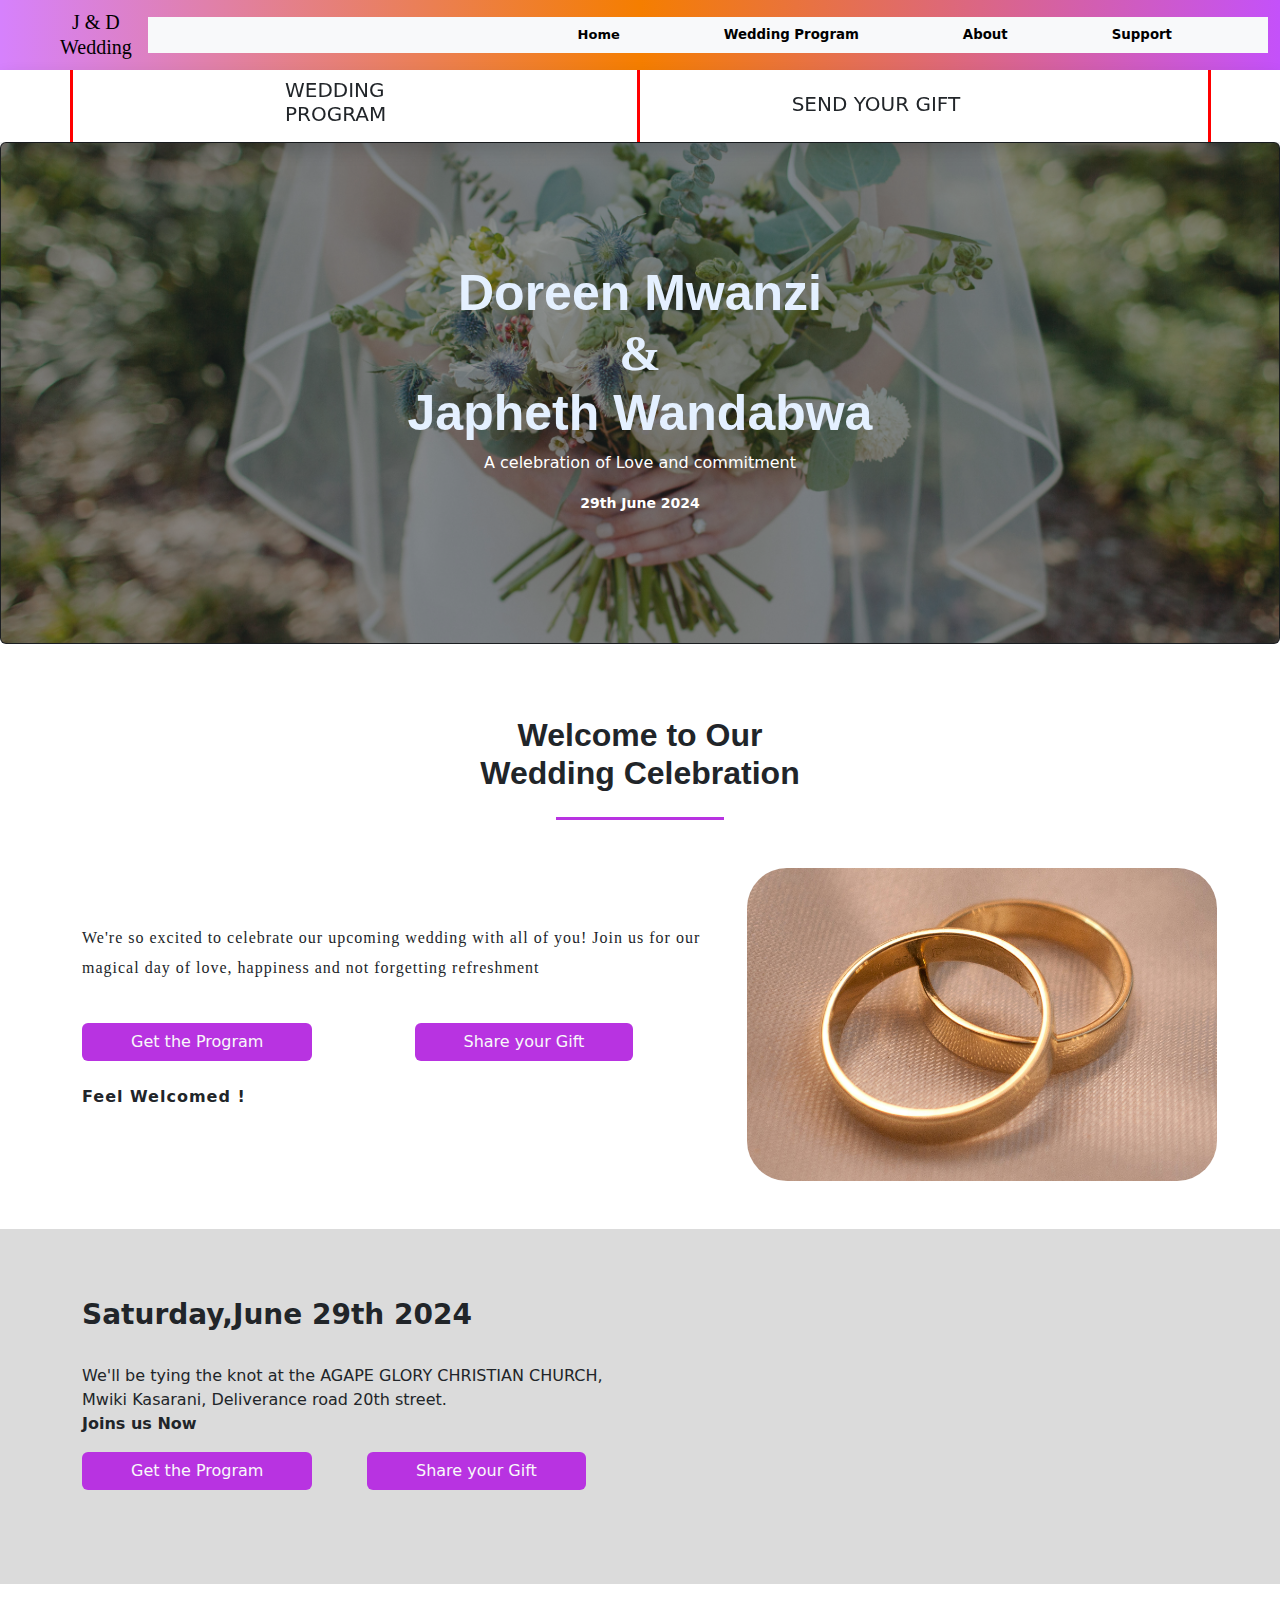
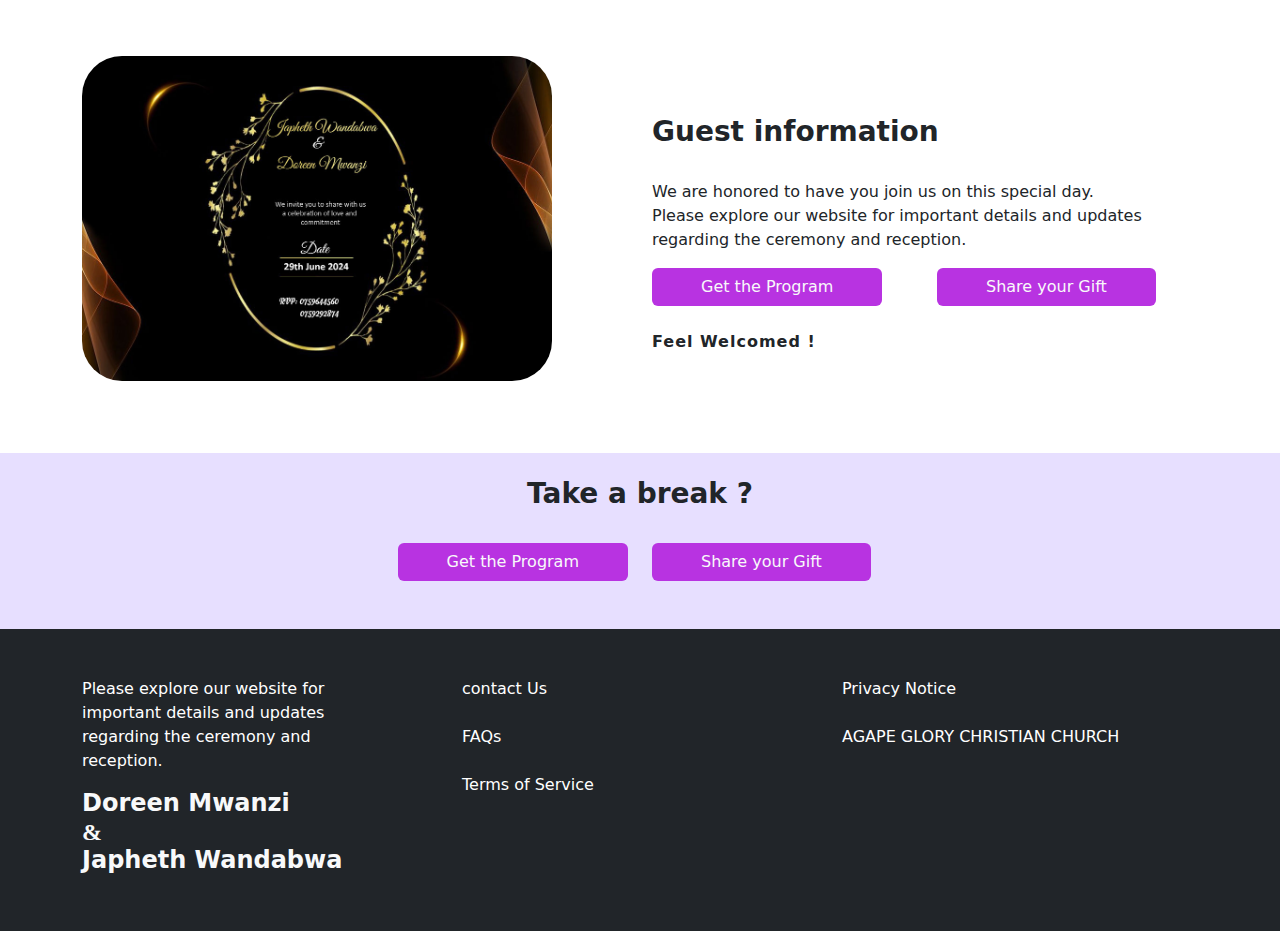
==== index.html @ 77bcab8f "first commit" ====
<!DOCTYPE html>
<html lang="en">
<head>
    <meta charset="UTF-8">
    <meta name="viewport" content="width=device-width, initial-scale=1.0">
    <title>Japheth & Doreen wedding</title>
    <link rel="stylesheet" href="./Apps/Css/bootstrap.css">
    <link rel="stylesheet" href="./Apps/Css/style.css">
</head>
<body>

    <nav class="navbar navbar-expand-lg bg1 sticky-top" style="height: 70px; font-family: Cambria,;">
        <div class="container-fluid">
            <a class="navbar-brand ps-5 text-center" href="#" style="font-size: 20px; line-height: 25px; font-family: Cambria, Georgia;"><span style="font-family:  Tahoma;">J & D</span><br>Wedding</a>
            <button class="navbar-toggler" type="button" data-bs-toggle="collapse" data-bs-target="#navbarSupportedContent"
                aria-controls="navbarSupportedContent" aria-expanded="false" aria-label="Toggle navigation">
                <span class="navbar-toggler-icon"></span>
            </button>
            <div class="collapse bg-light ps-5 navbar-collapse" id="navbarSupportedContent">
                <ul class="navbar-nav mb-2 mb-lg-0 ms-auto pe-5 gap-5">
                    <li class="nav-item">
                        <a class="nav-link active pe-5 fw-bold" aria-current="page" href="#" style="font-size: small;">Home</a>
                    </li>
                    <li class="nav-item">
                        <a class="nav-link active pe-5 fw-bold" href="#" style="font-size: smaller;"> Wedding Program</a>
                    </li>
                    <li class="nav-item">
                        <a class="nav-link active pe-5 fw-bold" href="#" style="font-size: smaller;">About</a>
                    </li>
                    <li class="nav-item">
                        <a class="nav-link active pe-5 fw-bold" href="#" style="font-size: smaller;">Support</a>
                    </li>
            </div>
        </div>
    </nav>

    <section>
        <div class="container-fluid shadow sticky-top">
            <div class="container">
                <div class="row align-items-center">
                    <div class="col-2">
                        <div class="rectangle"></div>
                    </div>

                    <div class="col ">
                        <button class="btn btn2">
                            <h5 class="text-uppercase text-start text2"> Wedding Program </h5>
                        </button>
                    </div>

                    <div class="col">
                        <div class="rectangle2"></div>
                    </div>

                    <div class="col">
                        <button class="btn">
                            <h5 class="text-uppercase text-start pt-1 text2"> Send your Gift </h5>
                        </button>
                    </div>

                    <div class="col-2">
                        <div class="rectangle3"></div>
                    </div>
                </div>
            </div>
        </div>
    </section>

    <section>
        <div>
            <div class="card text-bg-dark">
                <img src="./Apps/Assest/nikki-gibson-4ExHGkN7fzQ-unsplash.jpg" class="card-img object-fit-cover bg-dark opacity-50" alt="..." style="height: 500px;">

                <div class="card-img-overlay outline-none border-none text-center align-items-center mt-5">

                    <h5 class="pt-5"> </h5>
                    <h1 class="text-center fw-bold" style="color: #e4f0ff; font-size: 50px; font-family:sans-serif;" >Doreen Mwanzi <br><span style="font-family:  Tahoma;"> & </span><br>
                        Japheth Wandabwa </h1>
                    <p class="card-text">A celebration of Love and commitment</p>
                    <p class="card-text"><small class="fw-bold">29th June 2024</small></p>
                </div>
            </div>
    </section>


    <section>
        <div class="container-fluid pt-4 mb-5">
            <div class="container">
                    <h2 class="fw-bold text-center mb-4 mt-5" style="font-family:  Verdana, sans-serif;">Welcome to Our <br> Wedding Celebration</h2>

                    <div class="d-flex justify-content-center mb-5">
                        <span class="underlined"></span>
                    </div>
                    
                <div class="row align-items-center"> 
                    <div class="col-md">                       
                        <p class=" text-start" style="font-family:  Tahoma; letter-spacing: 1px; line-height: 30px;" >We're so excited to celebrate our upcoming wedding with all of you! Join us for our magical day of love, happiness and not forgetting refreshment</p><br>
                        
                        <div class="row">
                            <div class="col">
                                <button class="btn pe-5 ps-5 text-light" style="background-color: #b833e1;">Get the Program</button>
                            </div>
                        
                            <div class="col">
                                <button class="btn pe-5 ps-5 text-light"  style="background-color: #b833e1;">Share your Gift</button>
                            </div>
                        </div> <br>
                        <p class=" fw-semibold" style="letter-spacing: 1px;">Feel Welcomed !</p>
                    </div>

                    <div class="col-5 text-end">
                        <img src="./Apps/Assest/mariano-rivas-ZYet8yoepik-unsplash.jpg" alt="" class="img1">
                    </div>
                </div>
            </div>
        </div>
    </section>

    <section>
        <div class="container-fluid pt-4 pb-4 mb-5" style="background-color: rgba(212, 212, 212, 0.842);">
            <div class="container">
                <div class="row align-items-center">
                    <div class="col-md text">
                        <h3 class="fw-bold">Saturday,June 29th 2024</h1><br>
    
                        <p class="">We'll be tying the knot at the AGAPE GLORY CHRISTIAN CHURCH, Mwiki Kasarani, Deliverance road 20th street. <br> <span class="fw-semibold"> Joins us Now</span>
                        </p>
    
                        <div class="row">
                            <div class="col">
                                <button class="btn pe-5 ps-5 text-light" style="background-color: #b833e1;">Get the Program</button>
                            </div>
                        
                            <div class="col">
                                <button class="btn pe-5 ps-5 text-light" style="background-color: #b833e1;">Share your Gift</button>
                            </div>
                        </div> <br>
                    </div>
    
                    <div class="col-6">
                        <iframe
                            src="https://www.google.com/maps/embed?pb=!3m2!1sen!2ske!4v1718393211385!5m2!1sen!2ske!6m8!1m7!1swHZkEoTRtBARx-SFNoWBxg!2m2!1d-1.224783490055978!2d36.93378258743135!3f347.8950695579441!4f9.134668824552165!5f0.7820865974627469"
                            width="500" height="300" style="border:0;" allowfullscreen="" loading="lazy"
                            referrerpolicy="no-referrer-when-downgrade" class="img1"></iframe>


                        <img src="./Apps/Assest/scanning-for-exposures.3e94ca47.svg" alt="" style="width: 550px;">
                    </div>
                </div>
            </div>
        </div>
    </section>

    <section>
        <div class="container-fluid pt-4 pb-4 mb-5">
            <div class="container">
                <div class="row align-items-center">                    
    
                    <div class="col-6">
                        <img src="./Apps/Assest/wedding-modified.jpg" alt="" class="img1">
                    </div>

                    <div class="col-md">
                        <h3 class="fw-bold mt-5">Guest information</h3><br>
                    
                            <p class="">
                                We are honored to have you join us on this special day. <br> Please explore our website for important details and updates regarding the ceremony and reception.
                            </p>
                    
                            <div class="row">
                                <div class="col">
                                    <button class="btn pe-5 ps-5 text-light" style="background-color: #b833e1;">Get the Program</button>
                                </div>
                            
                                <div class="col">
                                    <button class="btn pe-5 ps-5 text-light" style="background-color: #b833e1;">Share your Gift</button>
                                </div>
                            </div> <br>
                            <p class=" fw-semibold" style="letter-spacing: 1px;">Feel Welcomed !</p>
                    </div>
                </div>
            </div>
        </div>
    </section>

    <section>
        <div class="container-fluid pt-4 pb-4" style="background-color: #e7dfff;">
            <div class="container text-center">
                <h3 class="fw-bold">Take a break ?</h3><br>
                
                <div class="row justify-content-center">
                    <div class="col text-end">
                        <button class="btn pe-5 ps-5 text-light" style="background-color: #b833e1;">Get the Program</button>
                    </div>
                
                    <div class="col text-start">
                        <button class="btn pe-5 ps-5 text-light" style="background-color: #b833e1;">Share your Gift</button>
                    </div>
                </div> <br>
            </div>
        </div>
    </section>

    <!-- <section>
        <div class="container-fluid" style="background-color: rgba(212, 212, 212, 0.842);">
            <div class="container text-center mt-4 pt-5 pb-5">
                <h3 class="fw-bold">Here’s how we share our Gift</h3>
                <p>We believe in your right to privacy, so data breach monitoring protection is always free.</p><br>
                <p class="text-start d-flex justify-content-center" style="line-height: 38px;">
                    We’ll search for you in all known data breaches <br>
                    We’ll guide you through the steps to resolve each breach <br>
                    We’ll continuously monitor and send you alerts for any new breaches
                </p><br>

                <button class="btn btn-primary pe-5 ps-5">sign up for beach alerts</button>

               
            </div>
        </div>
    </section> -->

    <section>
        <div class="container-fluid bg-dark">
            <div class="container pt-5 pb-5">
                <div class="row">
                    <div class="col">
                        <p class=" text1 pe-5">Please explore our website for important details and updates regarding the ceremony and reception.</p>
                        <h4 class="fw-bold text-light">
                            Doreen Mwanzi <br><span class="text-end" style="font-family:  Tahoma;"> & </span><br>
                            Japheth Wandabwa
                        </h4>
                    </div>

                    <div class="col text1">
                        <p>
                        contact Us <br><br>
                        FAQs <br><br>
                        Terms of Service</p>
                    </div>

                    <div class="col text1">
                        <p>
                            Privacy Notice <br><br>
                            AGAPE GLORY CHRISTIAN CHURCH
                        </p>
                    </div>
                </div>
            </div>
        </div>
    </section>  

    <script src="./Apps/Js/bootstrap.bundle.js"></script>
</body>
</html>
---- Apps/Css/style.css ----
*{
    margin: 0;
    padding: 0;
    box-sizing: border-box;
}

.bg1{
    background: linear-gradient(0.25turn, rgb(214, 129, 253), #f57e00, rgb(196, 81, 250));
}

/* .bg1{
    background: radial-gradient(circle at center, rgba(184, 51, 225, 0.459) 0, rgba(144, 89, 255, 0.562) 37.1%, rgba(91, 109, 248, 0.363) 61.4%, rgba(0, 142, 237, 0.432) 100%);
} */

.rectangle{
  background-color: red;
  width: 0.2vw;
  height: 8vh;
  position: relative;
  right: 12px;
}
.rectangle2{
  background-color: red;
  width: 0.2vw;
  height: 8vh;
  position: relative;
  left: 112px;
}
.rectangle3{
  background-color: red;
  width: 0.2vw;
  height: 8vh;
  position: relative;
  left: 176px;
}

.text1{
  color: white;
}

.text1:hover{
  color: #b833e1;
}

.text2:hover{
  color: red;
}

.hero{
  background-color: url(../../Apps/Assest/nikki-gibson-4ExHGkN7fzQ-unsplash.jpg);
}

.img1 {
  width: 470px;
  border-radius: 40px;
}

@media (max-width: 656px) {

  .rectangle {
      background-color: red;
      width: 0.2vw;
      height: 8vh;
      position: relative;
      right: 22px;
    }
  
    .rectangle2 {
      background-color: red;
      width: 0.5vw;
      height: 8vh;
      position: relative;
      left: -0px;
    }
  
    .rectangle3 {
      background-color: red;
      width: 0.2vw;
      height: 8vh;
      position: relative;
      left: 58px;
    }
    .text2{
      font-size: 13px;
      display: flex;
      flex-direction: column;
    }


  .img1{
    width: 370px;
  }
  
  .img2{
    width: 390px;
  }
}

.underlined{
  width: 15%;
  height: 0.4vh;
  color: #b833e1;
  background-color: #b833e1;
  display: flex;
  align-items: center;
  justify-content: center;
}
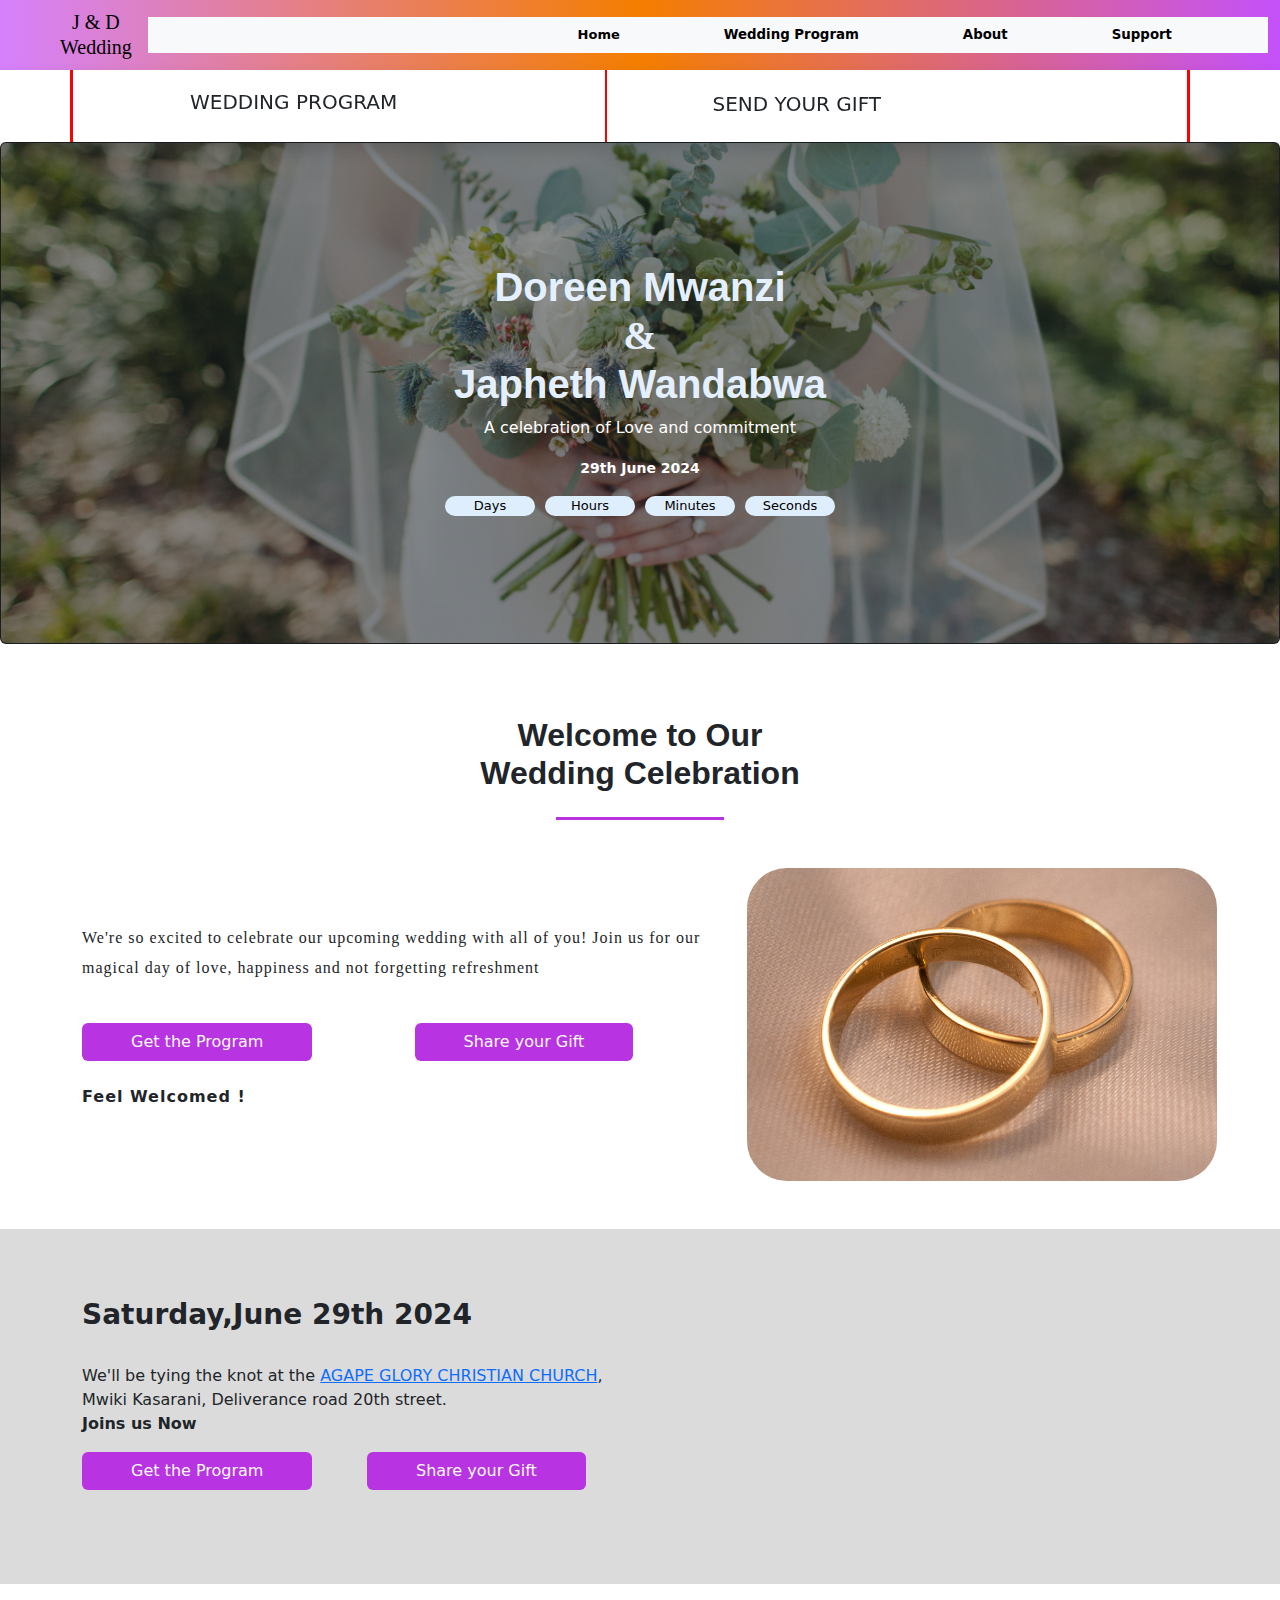
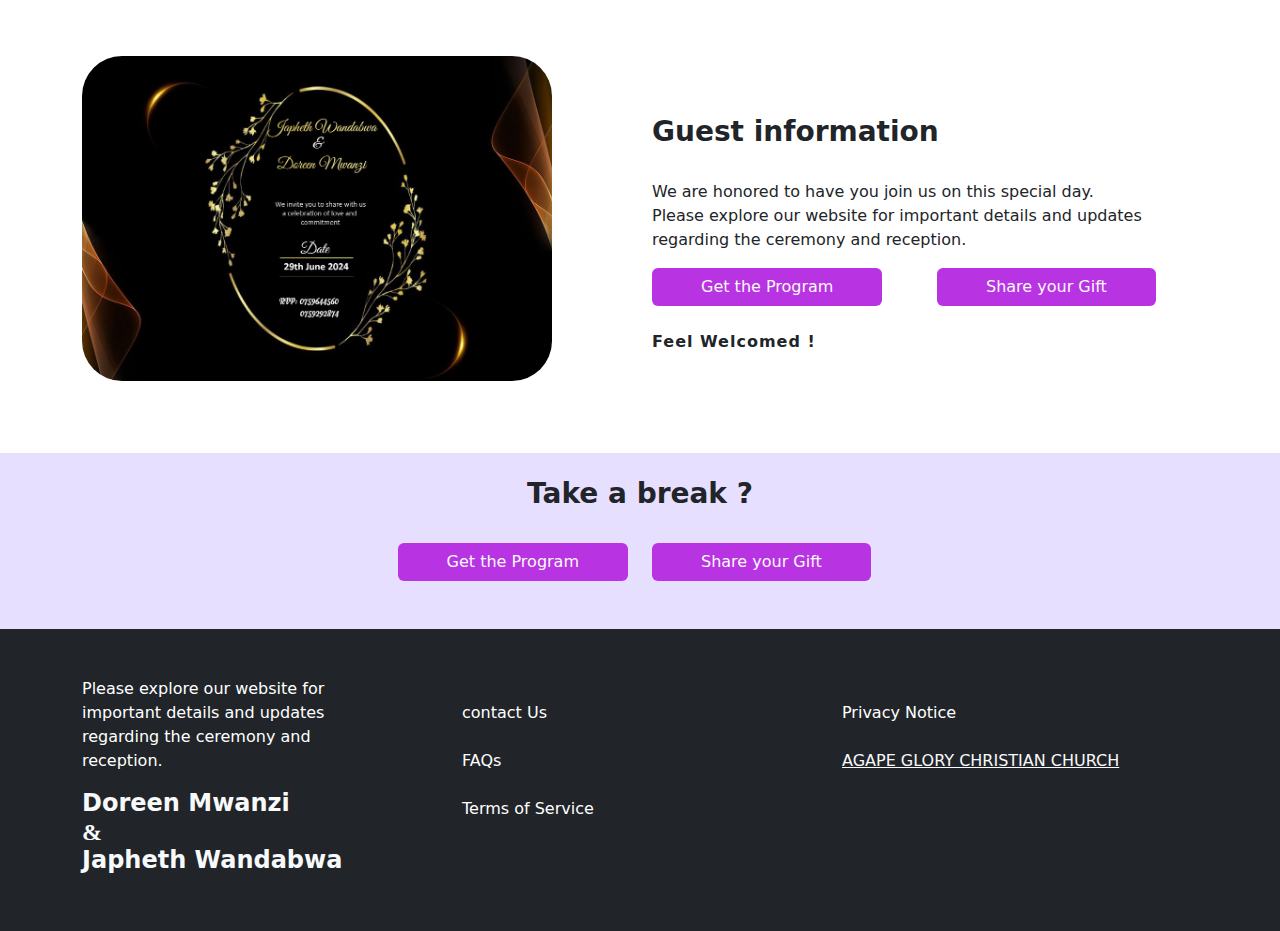
==== commit 65b6f437: "commit on hero section and add account link" ====
--- a/index.html
+++ b/index.html
@@ -38,7 +38,7 @@
         <div class="container-fluid shadow sticky-top">
             <div class="container">
                 <div class="row align-items-center">
-                    <div class="col-2">
+                    <div class="col-1">
                         <div class="rectangle"></div>
                     </div>
 
@@ -48,17 +48,17 @@
                         </button>
                     </div>
 
-                    <div class="col">
+                    <div class="col-1 text-start">
                         <div class="rectangle2"></div>
                     </div>
 
                     <div class="col">
                         <button class="btn">
-                            <h5 class="text-uppercase text-start pt-1 text2"> Send your Gift </h5>
+                            <h5 class="text-uppercase text-start pt-1 text2 pe-auto"> Send your Gift </h5>
                         </button>
                     </div>
 
-                    <div class="col-2">
+                    <div class="col-1">
                         <div class="rectangle3"></div>
                     </div>
                 </div>
@@ -74,10 +74,30 @@
                 <div class="card-img-overlay outline-none border-none text-center align-items-center mt-5">
 
                     <h5 class="pt-5"> </h5>
-                    <h1 class="text-center fw-bold" style="color: #e4f0ff; font-size: 50px; font-family:sans-serif;" >Doreen Mwanzi <br><span style="font-family:  Tahoma;"> & </span><br>
+                    <h1 class="text-center fw-bold" style="color: #e4f0ff; font-size: 40px; font-family:sans-serif;" >Doreen Mwanzi <br><span style="font-family:  Tahoma;"> & </span><br>
                         Japheth Wandabwa </h1>
                     <p class="card-text">A celebration of Love and commitment</p>
                     <p class="card-text"><small class="fw-bold">29th June 2024</small></p>
+
+
+                    <div id="countdown">
+                        <div class="time-section">
+                            <span id="days"></span>
+                            <div class="label">Days</div>
+                        </div>
+                        <div class="time-section">
+                            <span id="hours"></span>
+                            <div class="label">Hours</div>
+                        </div>
+                        <div class="time-section">
+                            <span id="minutes"></span>
+                            <div class="label">Minutes</div>
+                        </div>
+                        <div class="time-section">
+                            <span id="seconds"></span>
+                            <div class="label">Seconds</div>
+                        </div>
+                    </div>
                 </div>
             </div>
     </section>
@@ -123,7 +143,8 @@
                     <div class="col-md text">
                         <h3 class="fw-bold">Saturday,June 29th 2024</h1><br>
     
-                        <p class="">We'll be tying the knot at the AGAPE GLORY CHRISTIAN CHURCH, Mwiki Kasarani, Deliverance road 20th street. <br> <span class="fw-semibold"> Joins us Now</span>
+                        <p class="">We'll be tying the knot at the 
+                            <a href="https://web.facebook.com/profile.php?id=100069165319100&_rdc=1&_rdr">AGAPE GLORY CHRISTIAN CHURCH</a>, Mwiki Kasarani, Deliverance road 20th street. <br> <span class="fw-semibold"> Joins us Now</span>
                         </p>
     
                         <div class="row">
@@ -223,25 +244,25 @@
         <div class="container-fluid bg-dark">
             <div class="container pt-5 pb-5">
                 <div class="row">
-                    <div class="col">
+                    <div class="col-md">
                         <p class=" text1 pe-5">Please explore our website for important details and updates regarding the ceremony and reception.</p>
-                        <h4 class="fw-bold text-light">
+                        <h4 class="fw-bold text-light mt-3 mb-2">
                             Doreen Mwanzi <br><span class="text-end" style="font-family:  Tahoma;"> & </span><br>
                             Japheth Wandabwa
                         </h4>
                     </div>
 
-                    <div class="col text1">
+                    <div class="col text1 mt-4">
                         <p>
                         contact Us <br><br>
                         FAQs <br><br>
                         Terms of Service</p>
                     </div>
 
-                    <div class="col text1">
+                    <div class="col text1 mt-4">
                         <p>
                             Privacy Notice <br><br>
-                            AGAPE GLORY CHRISTIAN CHURCH
+                            <a href="https://web.facebook.com/profile.php?id=100069165319100&_rdc=1&_rdr" class="text-light link-underline-opacity-0" >AGAPE GLORY CHRISTIAN CHURCH</a>
                         </p>
                     </div>
                 </div>
@@ -250,5 +271,6 @@
     </section>  
 
     <script src="./Apps/Js/bootstrap.bundle.js"></script>
+    <script src="./Apps/Js/main.js"></script>
 </body>
 </html>--- a/Apps/Css/style.css
+++ b/Apps/Css/style.css
@@ -23,15 +23,13 @@
   background-color: red;
   width: 0.2vw;
   height: 8vh;
-  position: relative;
-  left: 112px;
 }
 .rectangle3{
   background-color: red;
   width: 0.2vw;
   height: 8vh;
   position: relative;
-  left: 176px;
+  left: 60px;
 }
 
 .text1{
@@ -46,13 +44,43 @@
   color: red;
 }
 
-.hero{
-  background-color: url(../../Apps/Assest/nikki-gibson-4ExHGkN7fzQ-unsplash.jpg);
-}
-
 .img1 {
   width: 470px;
   border-radius: 40px;
+}
+
+#countdown {
+  display: flex;
+  text-align: center;
+  align-items: center;
+  justify-content: center;
+}
+
+.time-section {
+  margin: 0px 5px;
+  background-color: rgb(222, 238, 252);
+  border-radius: 10px;
+  width: 10vh;
+  color: black;
+}
+
+.time-section:hover {
+  margin: 0px 5px;
+  background-color: rgb(29, 29, 39);
+  border-radius: 10px;
+  width: 10vh;
+  color:  rgb(255, 255, 255);
+}
+
+.time-section span {
+  font-size: 15px;
+  font-weight: bold;
+  display: block;
+}
+
+.label {
+  font-size: 13px;
+  font-weight: 300;
 }
 
 @media (max-width: 656px) {
